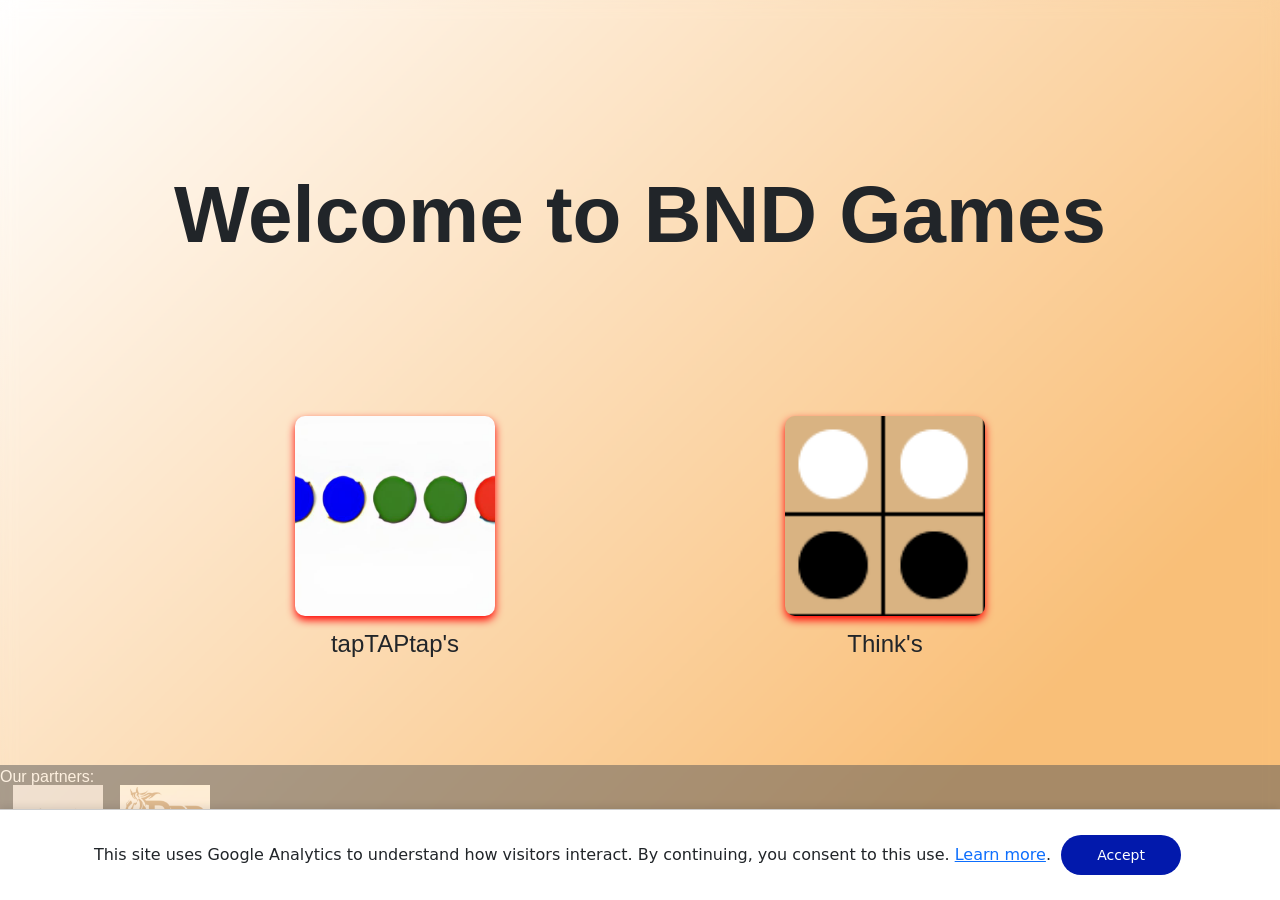
==== index.html @ f246dc4c "thinks launched" ====
<!DOCTYPE html>
<html lang="en">
    <head>
        <meta charset="UTF-8">
        <meta name="viewport" content="width=device-width initial-scale=1.0">
        <link rel="icon" type="image/jpg" href="/favicon.ico">      
        <title>BND Games</title>
        <link href="https://cdn.jsdelivr.net/npm/bootstrap@5.3.3/dist/css/bootstrap.min.css" rel="stylesheet" integrity="sha384-QWTKZyjpPEjISv5WaRU9OFeRpok6YctnYmDr5pNlyT2bRjXh0JMhjY6hW+ALEwIH" crossorigin="anonymous">
        <link rel="stylesheet" href="styles.css">
    </head>
    <body>
        <!-- <video autoplay muted loop  playsinline id="video-background">
        <source src="taptaptapdemo.mp4" type="video/mp4">
        <source src="taptaptapdemo.webm" type="video/webm">
        Your browser does not support the video tag.
        </video> -->
        <div id="consent-popup" style="display:none; position:fixed; z-index:9999; left:0; right:0; bottom:0; background:#fff; border-top:1px solid #ccc; padding:20px; box-shadow:0 -2px 8px rgba(0,0,0,0.1); text-align:center;">
        <span>
            This site uses Google Analytics to understand how visitors interact. By continuing, you consent to this use. 
            <a href="https://policies.google.com/technologies/partner-sites" target="_blank" rel="noopener">Learn more</a>.
        </span>
        <button id="consent-accept" class="consent-button">Accept</button>
        </div>
        <h1 id="welcome-message">Welcome to BND Games</h1>
        <div class="tiles">
            <div class="tiles-container">
                <button class="tile" id="taptaptapstile" onclick="window.location.href='https://bryantanjiaxiong.github.io/fasts/'"></button>
                <label class="tile-label">tapTAPtap's</label>
            </div>
            <div class="tiles-container">
                <button class="tile" id="thinkstile" onclick="window.location.href='https://bryantanjiaxiong.github.io/thinks/'"></button>
                <label class="tile-label">Think's</label>
            </div>
        </div>
        <div id="bar">
            <label>Our partners:</label>
            <a href="https://sites.google.com/view/dytapenang/">
                <img src="./D.jpg">
            </a>
            <a href="https://myprr.com.my">
                <img src="./PRR logo.png">
            </a>
        </div>
        <script src="GA.js"></script>
    </body>
</html>
---- styles.css ----
body{
    /* background-color: bisque; */
    align-items: center;
    display: flex;
    flex-direction: column;
    justify-content: center;
    position: relative; /* Essential for z-index and content layering */
    min-height: 100vh;
    overflow-x: hidden;
    background: linear-gradient(-45deg, rgb(249, 191, 120) 20%, #ffffff 100%);
}
body::before {
    content: "";
    position: absolute;
    inset: 0;
    background: inherit;
    filter: blur(8px);
    z-index: -1;
}

/* #video-background {
    position: fixed;
    width: auto;
    height: 125%;
    min-width: 100%;    /* Ensure it's at least 100% of viewport width */
    /* min-height: 100%;  */
    /* z-index: -1; Place the video behind other content */
    /* Optional: blur effect */
    /* filter: blur(5px); */
/* }  */

#welcome-message{
    text-align: center;
    font-family:'Arial Black', Gadget, sans-serif;
    font-weight: bold;
    font-size:5em;
    margin-top:5%;
    animation: welcomePulse 2s infinite;
}
@keyframes welcomePulse {
    0%, 100% {
        transform: scale(1);
        color: #000;
    }
    50% {
        transform: scale(1.1);
        color: #052ae2;
    }
}

.tiles{
    display:flex;
    flex-wrap: wrap;
}

.tiles-container{
    display:flex;
    flex-direction: column;
    align-items: center;
    margin: 15vh;
}

.tile{
    background-image: url("./thinks-logo.png");
    background-size: cover;
    width: 200px;
    height: 200px;
    border: none;
    border-radius: 10px;
    margin: 10px;
    cursor: pointer;
    box-shadow: 0 4px 8px rgba(255,0,0,5);
}

.tiles-container:hover{
    transform: scale(1.3);
}

.tile:hover{
    box-shadow: 0 6px 12px rgba(0,0,255,5);
}

.tile-label{
    font-size:x-large;
    font-family: 'Arial Black', Gadget, sans-serif;
}

#taptaptapstile{
    background-image: url("./ttt.png");
}

#bar{
    bottom: 0% ;
    position: fixed;
    background-color: rgb(87, 87, 87);
    opacity: 0.5;
    color: white;
    width: 100%;
    height: 15%;
    font-family: 'Arial Black', Gadget, sans-serif;
    text-align: left;
}

#bar:hover{
    opacity: 1;
}

#bar img{
    margin-top:20px;
    margin-bottom: 2%;
    margin-left: 1%;
    
    width:10vh;
    height: 10vh;
}

#bar img:hover{
   transform: scale(1.1);
   transition: transform 0.3s ease-in-out;
}

#bar label{
    top: 0px;
    position: absolute;
}

.consent-button{
    border-radius: 2em;
    width: 120px;
    height: 40px;
    background-color: #0219ac;
    color: white;
    border: none;
    cursor: pointer;
    margin: 5px;
    font-size: 14px;
}

@media screen and (max-width:600px){ 
    body{
        width:100%;
        overflow-x: hidden;
    }
    #welcome-message{
        margin-top: 20%;
        font-size: 3em;
    }
    #tiles-container{
        width: auto;
    }
}
@media screen and (max-width:700px){ 
    body{
        width:100%;
        overflow-x: hidden;
    }
    #welcome-message{
        margin-top: 20%;
        font-size: 3em;
    }
    #tiles-container{
        width: auto;
    }
}
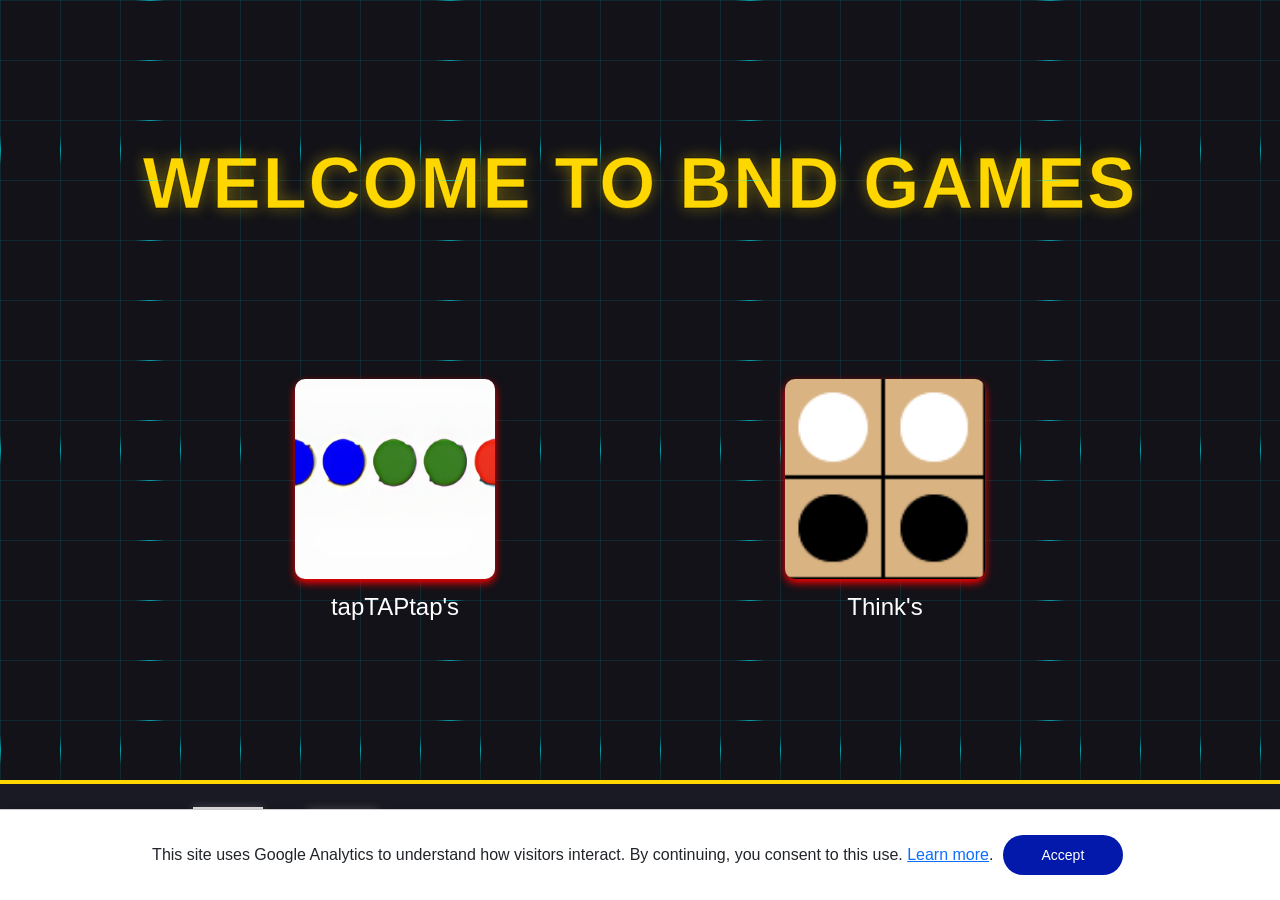
==== commit 29291a29: "refined to tronlike" ====
--- a/index.html
+++ b/index.html
@@ -34,10 +34,10 @@
         </div>
         <div id="bar">
             <label>Our partners:</label>
-            <a href="https://sites.google.com/view/dytapenang/">
+            <a class="nav-item" href="https://dyllontjj.wixsite.com/dyta/">
                 <img src="./D.jpg">
             </a>
-            <a href="https://myprr.com.my">
+            <a class="nav-item" href="https://myprr.com.my">
                 <img src="./PRR logo.png">
             </a>
         </div>
--- a/styles.css
+++ b/styles.css
@@ -1,51 +1,111 @@
-body{
-    /* background-color: bisque; */
-    align-items: center;
-    display: flex;
-    flex-direction: column;
-    justify-content: center;
-    position: relative; /* Essential for z-index and content layering */
-    min-height: 100vh;
-    overflow-x: hidden;
-    background: linear-gradient(-45deg, rgb(249, 191, 120) 20%, #ffffff 100%);
-}
+:root {
+  /* Softer "Neon" palette: Easier on the eyes, high contrast but not vibrating */
+  --arcade-gold: #FFD700;
+  --retro-blue: #0056b3;
+  --bg-dark: #121218;
+  --text-white: #ffffff;
+  --soft-glow: 0 0 15px rgba(255, 215, 0, 0.4);
+  --grid-size: 60px;
+  --grid-color: rgba(0, 242, 255, 0.1);
+  --pulse-color: #00f2ff;
+}
+
+body {
+  margin: 0;
+  padding: 0;
+  display: flex;
+  flex-direction: column;
+  align-items: center;
+  justify-content: center;
+  min-height: 100vh;
+  /* Dark background reduces glare, which helps with cataracts/eye fatigue */
+  background-color: var(--bg-dark);
+  /* A very subtle, static grid - provides structure without movement */
+  background-image: 
+    linear-gradient(var(--grid-color) 1px, transparent 1px),
+    linear-gradient(90deg, var(--grid-color) 1px, transparent 1px);
+  background-size: var(--grid-size) var(--grid-size);
+  /* Thick, clean sans-serif for maximum readability */
+  font-family: 'Segoe UI', Arial, sans-serif;
+  overflow-x: hidden;
+}
+
+#welcome-message {
+  text-align: center;
+  /* Large, but not overwhelming */
+  font-size: clamp(2.5rem, 7vw, 4.5rem);
+  font-weight: 800;
+  color: var(--arcade-gold);
+  text-transform: uppercase;
+  letter-spacing: 2px;
+  
+  /* Thick border around text makes it much easier to read against any background */
+  -webkit-text-stroke: 1px rgba(0,0,0,0.5);
+  
+  /* Gentle, slow glow instead of a fast pulse */
+  text-shadow: var(--soft-glow);
+  animation: gentleWarmth 4s ease-in-out infinite;
+  
+  /* Ensure text doesn't move too much (prevents motion sickness) */
+  transform-origin: center;
+}
+
+@keyframes gentleWarmth {
+  0%, 100% {
+    transform: scale(1);
+    filter: brightness(1);
+  }
+  50% {
+    transform: scale(1.02);
+    filter: brightness(1.2);
+    text-shadow: 0 0 25px rgba(255, 215, 0, 0.7);
+  }
+}
+
 body::before {
-    content: "";
-    position: absolute;
-    inset: 0;
-    background: inherit;
-    filter: blur(8px);
-    z-index: -1;
-}
-
-/* #video-background {
-    position: fixed;
-    width: auto;
-    height: 125%;
-    min-width: 100%;    /* Ensure it's at least 100% of viewport width */
-    /* min-height: 100%;  */
-    /* z-index: -1; Place the video behind other content */
-    /* Optional: blur effect */
-    /* filter: blur(5px); */
-/* }  */
-
-#welcome-message{
-    text-align: center;
-    font-family:'Arial Black', Gadget, sans-serif;
-    font-weight: bold;
-    font-size:5em;
-    margin-top:5%;
-    animation: welcomePulse 2s infinite;
-}
-@keyframes welcomePulse {
-    0%, 100% {
-        transform: scale(1);
-        color: #000;
-    }
-    50% {
-        transform: scale(1.1);
-        color: #052ae2;
-    }
+  content: "";
+  position: absolute;
+  inset: 0;
+  pointer-events: none;
+  
+  /* Creates multiple small neon segments */
+  background-image: 
+    linear-gradient(0deg, 
+        transparent 0%, 
+        transparent 45%, 
+        var(--pulse-color) 50%, 
+        transparent 55%, 
+        transparent 100%
+    ),
+    linear-gradient(90deg, 
+        transparent 0%, 
+        transparent 45%, 
+        var(--pulse-color) 50%, 
+        transparent 55%, 
+        transparent 100%
+    );
+
+  /* The background-size here controls how many pulses appear */
+  /* 300px means a pulse every 5 grid squares */
+  background-size: 300px 300px;
+  
+  /* Masking ensures the pulses ONLY appear on the grid lines */
+  mask-image: 
+    linear-gradient(black 1px, transparent 1px),
+    linear-gradient(90deg, black 1px, transparent 1px);
+  mask-size: var(--grid-size) var(--grid-size);
+  
+  animation: movePulses 10s linear infinite;
+  opacity: 0.6;
+}
+
+@keyframes movePulses {
+  from {
+    background-position: 0px 0px;
+  }
+  to {
+    background-position: 300px 300px;
+  }
 }
 
 .tiles{
@@ -58,6 +118,8 @@
     flex-direction: column;
     align-items: center;
     margin: 15vh;
+    color: white;;
+    z-index: 10000;
 }
 
 .tile{
@@ -88,40 +150,70 @@
 #taptaptapstile{
     background-image: url("./ttt.png");
 }
-
-#bar{
-    bottom: 0% ;
+#bar {
+    bottom: 0;
     position: fixed;
-    background-color: rgb(87, 87, 87);
-    opacity: 0.5;
+    /* Solid dark background for high contrast */
+    background-color: #1a1a24;
+    border-top: 4px solid var(--arcade-gold);
     color: white;
     width: 100%;
-    height: 15%;
-    font-family: 'Arial Black', Gadget, sans-serif;
-    text-align: left;
-}
-
-#bar:hover{
-    opacity: 1;
-}
-
-#bar img{
-    margin-top:20px;
-    margin-bottom: 2%;
-    margin-left: 1%;
-    
-    width:10vh;
-    height: 10vh;
-}
-
-#bar img:hover{
-   transform: scale(1.1);
-   transition: transform 0.3s ease-in-out;
-}
-
-#bar label{
-    top: 0px;
-    position: absolute;
+    /* Use min-height to ensure it doesn't get too small on mobile */
+    min-height: 120px; 
+    display: flex;
+    align-items: center;
+    justify-content: flex-start;
+    padding: 0 20px;
+    z-index: 100;
+    /* Transition for the whole bar if needed */
+    transition: background-color 0.3s ease;
+}
+
+/* Removed 0.5 opacity - consistency is key for cognitive accessibility */
+#bar:hover {
+    background-color: #252533;
+}
+
+/* Individual container for icon + label to keep them grouped */
+.nav-item {
+    display: flex;
+    flex-direction: column;
+    align-items: center;
+    margin-right: 30px;
+    cursor: pointer;
+    transition: transform 0.2s ease;
+}
+
+#bar img {
+    width: 70px;   /* Consistent sizing */
+    height: 70px;
+    object-fit: contain;
+    /* Added a slight glow to icons to make them feel "arcade" */
+    filter: drop-shadow(0 0 5px rgba(255, 255, 255, 0.2));
+    transition: transform 0.3s ease-in-out, filter 0.3s ease;
+    margin-left: 15px;
+}
+
+/* When hovering near the button, make it react clearly */
+.nav-item:hover img {
+    transform: scale(1.15);
+    filter: drop-shadow(0 0 10px var(--arcade-gold));
+}
+
+#bar label {
+    font-family: 'Segoe UI', Arial, sans-serif;
+    font-weight: bold;
+    font-size: 1.1rem;
+    color: #fff;
+    margin-top: 8px; /* Space between icon and text */
+    text-transform: uppercase;
+    letter-spacing: 1px;
+    pointer-events: none; /* Let the click go through to the container */
+}
+
+/* Active state: feedback when the button is clicked/pressed */
+.nav-item:active {
+    transform: scale(0.95);
 }
 
 .consent-button{
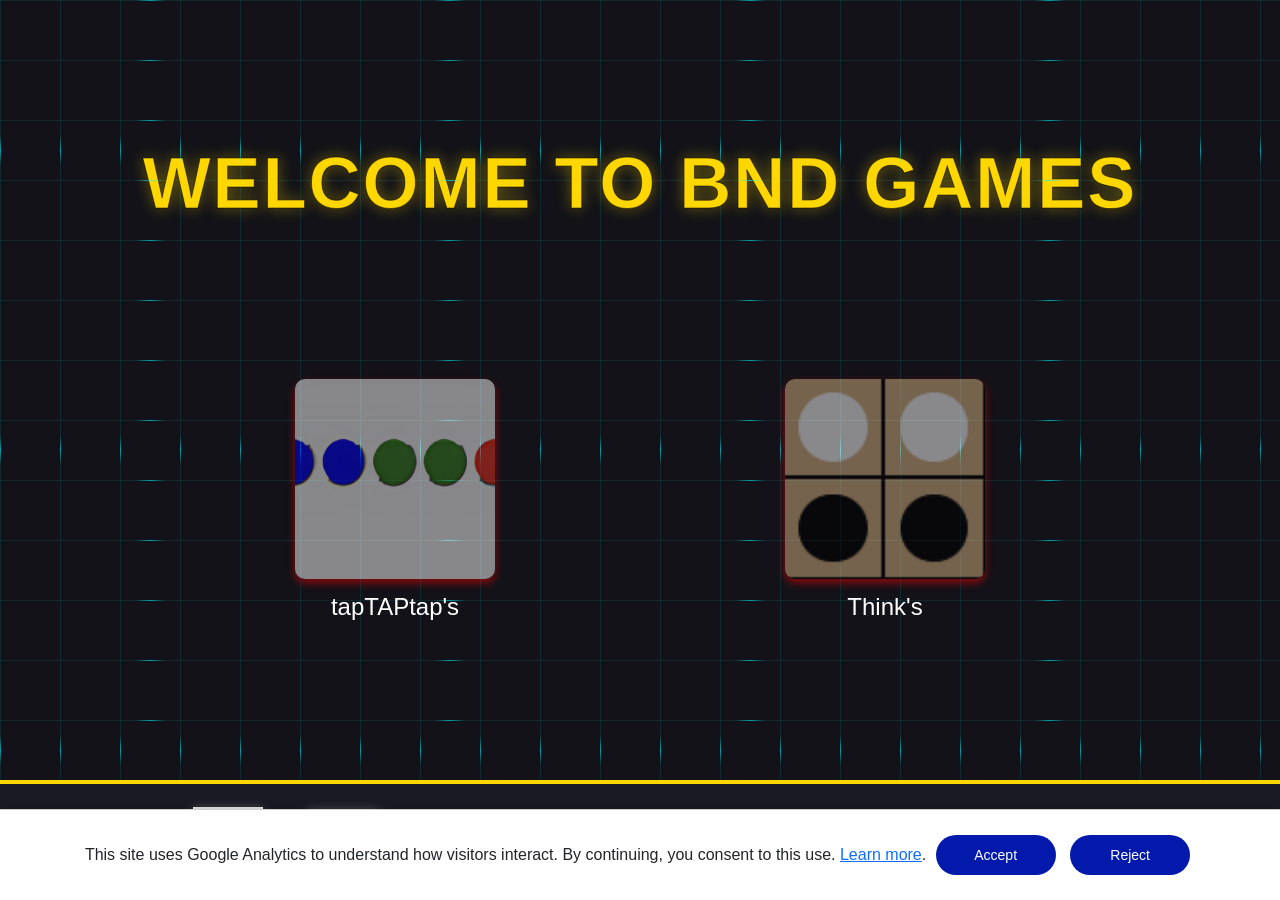
==== commit 216216ba: "fix GA" ====
--- a/index.html
+++ b/index.html
@@ -20,6 +20,7 @@
             <a href="https://policies.google.com/technologies/partner-sites" target="_blank" rel="noopener">Learn more</a>.
         </span>
         <button id="consent-accept" class="consent-button">Accept</button>
+        <button id="consent-reject" class="consent-button">Reject</button>
         </div>
         <h1 id="welcome-message">Welcome to BND Games</h1>
         <div class="tiles">
--- a/styles.css
+++ b/styles.css
@@ -119,7 +119,7 @@
     align-items: center;
     margin: 15vh;
     color: white;;
-    z-index: 10000;
+    z-index: 1000;
 }
 
 .tile{
@@ -164,7 +164,7 @@
     align-items: center;
     justify-content: flex-start;
     padding: 0 20px;
-    z-index: 100;
+    z-index: 9998;
     /* Transition for the whole bar if needed */
     transition: background-color 0.3s ease;
 }
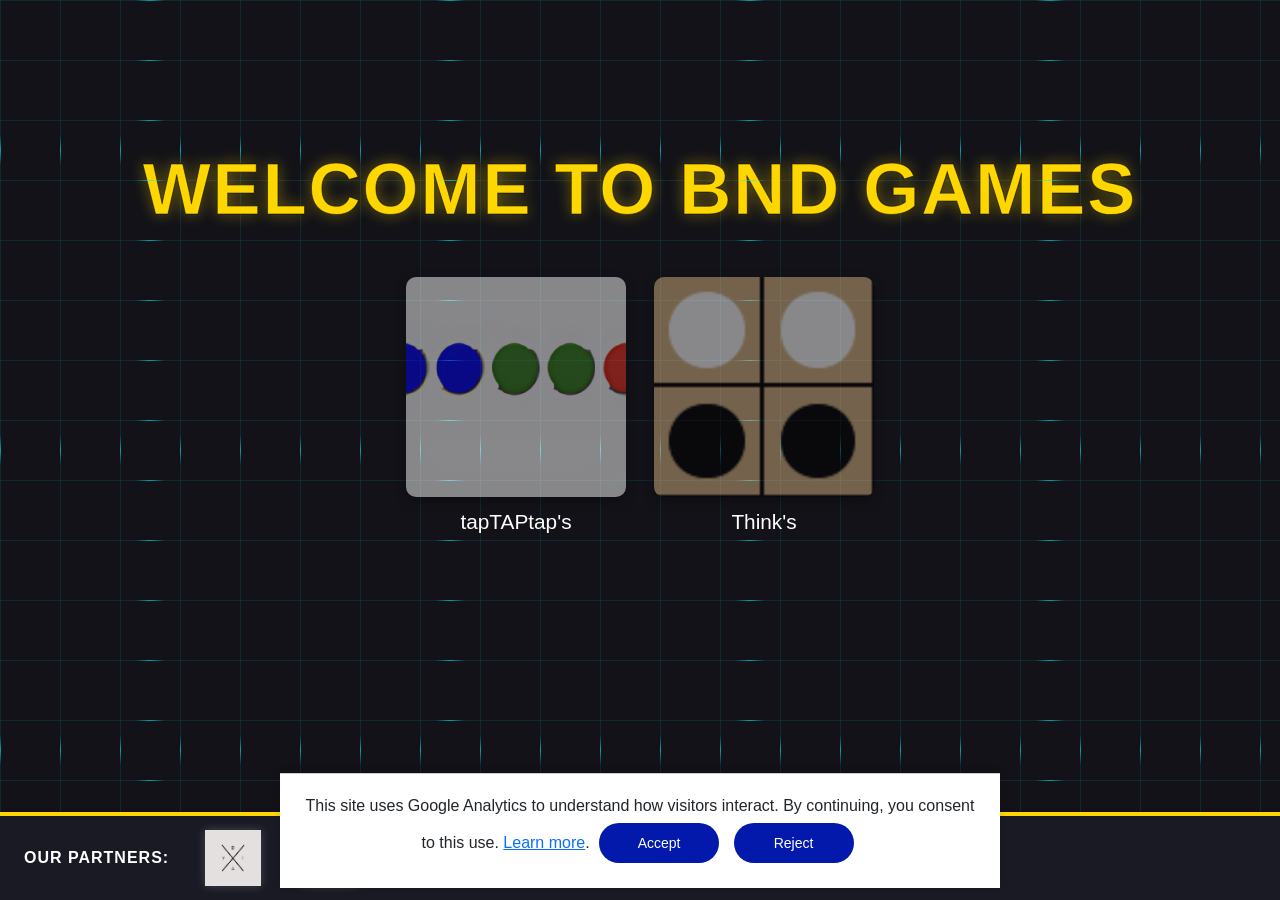
==== commit 0c35ff8e: "minor fixes" ====
--- a/index.html
+++ b/index.html
@@ -2,7 +2,7 @@
 <html lang="en">
     <head>
         <meta charset="UTF-8">
-        <meta name="viewport" content="width=device-width initial-scale=1.0">
+        <meta name="viewport" content="width=device-width, initial-scale=1.0">
         <link rel="icon" type="image/jpg" href="/favicon.ico">      
         <title>BND Games</title>
         <link href="https://cdn.jsdelivr.net/npm/bootstrap@5.3.3/dist/css/bootstrap.min.css" rel="stylesheet" integrity="sha384-QWTKZyjpPEjISv5WaRU9OFeRpok6YctnYmDr5pNlyT2bRjXh0JMhjY6hW+ALEwIH" crossorigin="anonymous">
--- a/styles.css
+++ b/styles.css
@@ -13,6 +13,8 @@
 body {
   margin: 0;
   padding: 0;
+  /* Ensure content isn't hidden behind the bottom bar */
+  padding-bottom: 180px;
   display: flex;
   flex-direction: column;
   align-items: center;
@@ -109,64 +111,67 @@
 }
 
 .tiles{
-    display:flex;
-    flex-wrap: wrap;
+  display: flex;
+  flex-wrap: wrap;
+  gap: clamp(12px, 3vw, 28px);
+  justify-content: center;
+  align-items: center;
+  padding: 4vh 2vw;
 }
 
 .tiles-container{
-    display:flex;
-    flex-direction: column;
-    align-items: center;
-    margin: 15vh;
-    color: white;;
-    z-index: 1000;
+  display: flex;
+  flex-direction: column;
+  align-items: center;
+  margin: 0;
+  color: white;
+  z-index: 1000;
 }
 
 .tile{
-    background-image: url("./thinks-logo.png");
-    background-size: cover;
-    width: 200px;
-    height: 200px;
-    border: none;
-    border-radius: 10px;
-    margin: 10px;
-    cursor: pointer;
-    box-shadow: 0 4px 8px rgba(255,0,0,5);
-}
-
-.tiles-container:hover{
-    transform: scale(1.3);
+  background-image: url("./thinks-logo.png");
+  background-size: cover;
+  width: clamp(140px, 22vw, 220px);
+  height: clamp(140px, 22vw, 220px);
+  border: none;
+  border-radius: 10px;
+  margin: 0;
+  cursor: pointer;
+  box-shadow: 0 4px 12px rgba(0,0,0,0.6);
+  transition: transform 200ms ease, box-shadow 200ms ease;
+  will-change: transform;
 }
 
 .tile:hover{
-    box-shadow: 0 6px 12px rgba(0,0,255,5);
+  transform: scale(1.05);
+  box-shadow: 0 10px 20px rgba(0,0,0,0.6);
 }
 
 .tile-label{
-    font-size:x-large;
-    font-family: 'Arial Black', Gadget, sans-serif;
+  font-size: clamp(1rem, 2.2vw, 1.3rem);
+  font-family: 'Arial Black', Gadget, sans-serif;
+  margin-top: 0.6rem;
 }
 
 #taptaptapstile{
     background-image: url("./ttt.png");
 }
 #bar {
-    bottom: 0;
-    position: fixed;
-    /* Solid dark background for high contrast */
-    background-color: #1a1a24;
-    border-top: 4px solid var(--arcade-gold);
-    color: white;
-    width: 100%;
-    /* Use min-height to ensure it doesn't get too small on mobile */
-    min-height: 120px; 
-    display: flex;
-    align-items: center;
-    justify-content: flex-start;
-    padding: 0 20px;
-    z-index: 9998;
-    /* Transition for the whole bar if needed */
-    transition: background-color 0.3s ease;
+  bottom: 0;
+  position: fixed;
+  background-color: #1a1a24;
+  border-top: 4px solid var(--arcade-gold);
+  color: white;
+  width: 100%;
+  min-height: 72px;
+  display: flex;
+  flex-wrap: wrap;
+  align-items: center;
+  justify-content: flex-start;
+  gap: 16px;
+  padding: 8px 12px;
+  z-index: 9998;
+  transition: background-color 0.3s ease;
 }
 
 /* Removed 0.5 opacity - consistency is key for cognitive accessibility */
@@ -176,39 +181,39 @@
 
 /* Individual container for icon + label to keep them grouped */
 .nav-item {
-    display: flex;
-    flex-direction: column;
-    align-items: center;
-    margin-right: 30px;
-    cursor: pointer;
-    transition: transform 0.2s ease;
+  display: flex;
+  flex-direction: column;
+  align-items: center;
+  margin: 6px 12px;
+  cursor: pointer;
+  transition: transform 0.2s ease;
 }
 
 #bar img {
-    width: 70px;   /* Consistent sizing */
-    height: 70px;
-    object-fit: contain;
-    /* Added a slight glow to icons to make them feel "arcade" */
-    filter: drop-shadow(0 0 5px rgba(255, 255, 255, 0.2));
-    transition: transform 0.3s ease-in-out, filter 0.3s ease;
-    margin-left: 15px;
+  width: 56px;
+  height: 56px;
+  object-fit: contain;
+  filter: drop-shadow(0 0 5px rgba(255, 255, 255, 0.2));
+  transition: transform 0.3s ease-in-out, filter 0.3s ease;
+  margin-left: 0;
 }
 
 /* When hovering near the button, make it react clearly */
 .nav-item:hover img {
-    transform: scale(1.15);
-    filter: drop-shadow(0 0 10px var(--arcade-gold));
-}
-
-#bar label {
-    font-family: 'Segoe UI', Arial, sans-serif;
-    font-weight: bold;
-    font-size: 1.1rem;
-    color: #fff;
-    margin-top: 8px; /* Space between icon and text */
-    text-transform: uppercase;
-    letter-spacing: 1px;
-    pointer-events: none; /* Let the click go through to the container */
+  transform: scale(1.12);
+  filter: drop-shadow(0 0 10px var(--arcade-gold));
+}
+
+#bar > label {
+  font-family: 'Segoe UI', Arial, sans-serif;
+  font-weight: bold;
+  font-size: 1rem;
+  color: #fff;
+  margin: 0 8px 0 12px;
+  text-transform: uppercase;
+  letter-spacing: 1px;
+  align-self: center;
+  pointer-events: none;
 }
 
 /* Active state: feedback when the button is clicked/pressed */
@@ -228,29 +233,26 @@
     font-size: 14px;
 }
 
-@media screen and (max-width:600px){ 
-    body{
-        width:100%;
-        overflow-x: hidden;
-    }
-    #welcome-message{
-        margin-top: 20%;
-        font-size: 3em;
-    }
-    #tiles-container{
-        width: auto;
-    }
-}
-@media screen and (max-width:700px){ 
-    body{
-        width:100%;
-        overflow-x: hidden;
-    }
-    #welcome-message{
-        margin-top: 20%;
-        font-size: 3em;
-    }
-    #tiles-container{
-        width: auto;
-    }
+/* Consent popup responsiveness */
+#consent-popup{
+  box-sizing: border-box;
+  width: 94%;
+  max-width: 720px;
+  margin: 0 auto 12px auto;
+  left: 0;
+  right: 0;
+  padding: 18px;
+}
+
+@media screen and (max-width:900px){
+  body{ overflow-x: hidden; }
+  #welcome-message{ margin-top: 12vh; font-size: clamp(2rem, 7.5vw, 3.5rem); }
+  .tiles{ padding: 3vh 4vw; }
+  #bar{ justify-content: center; padding: 12px; }
+}
+
+@media screen and (max-width:480px){
+  .tiles{ flex-direction: column; }
+  #welcome-message{ margin-top: 10vh; font-size: clamp(1.6rem, 9vw, 2.6rem); }
+  body{ padding-bottom: 200px; }
 }
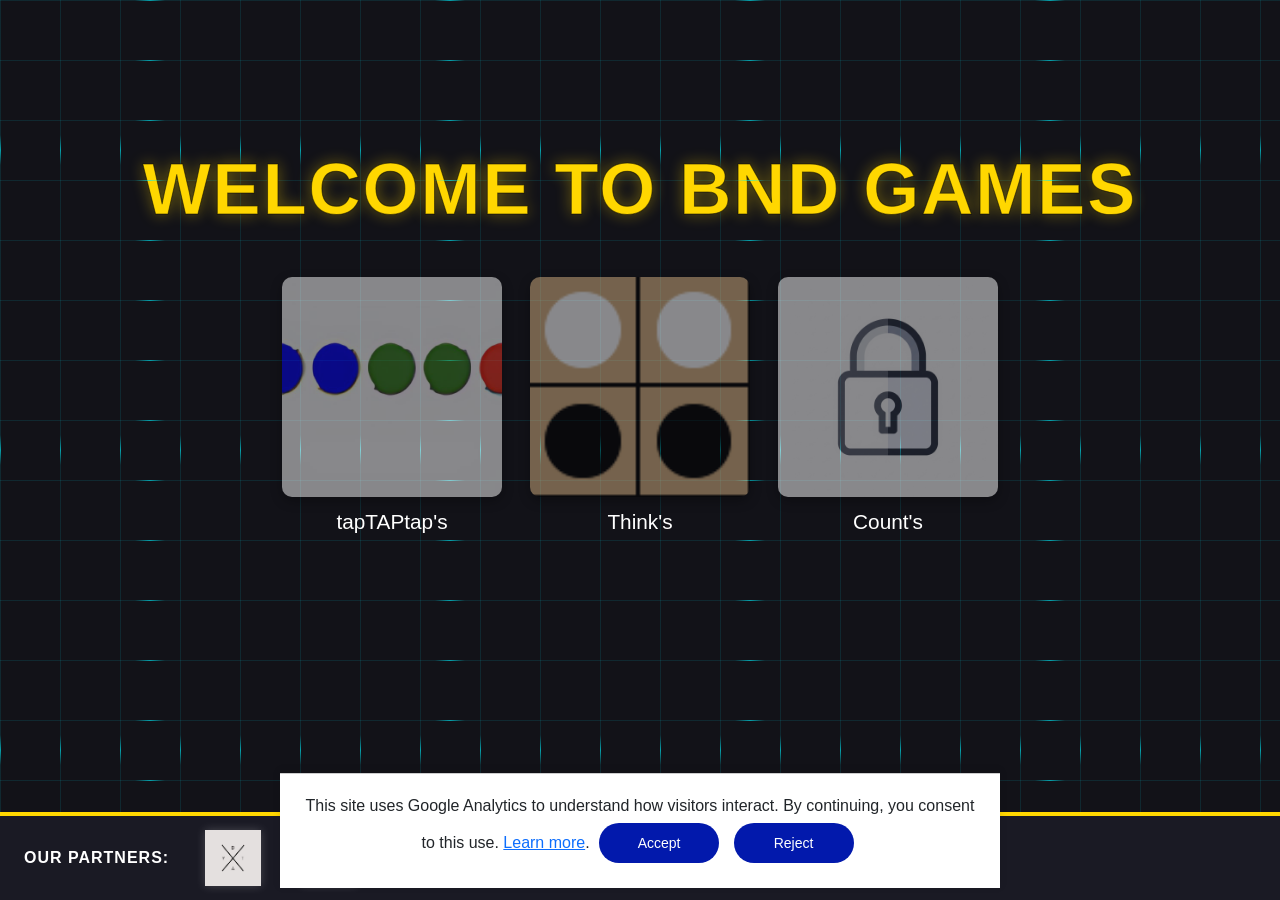
==== commit 6a4e6253: "fix" ====
--- a/index.html
+++ b/index.html
@@ -32,6 +32,10 @@
                 <button class="tile" id="thinkstile" onclick="window.location.href='https://bryantanjiaxiong.github.io/thinks/'"></button>
                 <label class="tile-label">Think's</label>
             </div>
+            <div class="tiles-container">
+                <button class="tile" id="countstile" disabled></button>
+                <label class="tile-label">Count's</label>
+            </div>
         </div>
         <div id="bar">
             <label>Our partners:</label>
--- a/styles.css
+++ b/styles.css
@@ -156,6 +156,9 @@
 #taptaptapstile{
     background-image: url("./ttt.png");
 }
+#countstile{
+    background-image: url("./pic2.png");
+}
 #bar {
   bottom: 0;
   position: fixed;
@@ -182,7 +185,7 @@
 /* Individual container for icon + label to keep them grouped */
 .nav-item {
   display: flex;
-  flex-direction: column;
+  flex-direction: row;
   align-items: center;
   margin: 6px 12px;
   cursor: pointer;
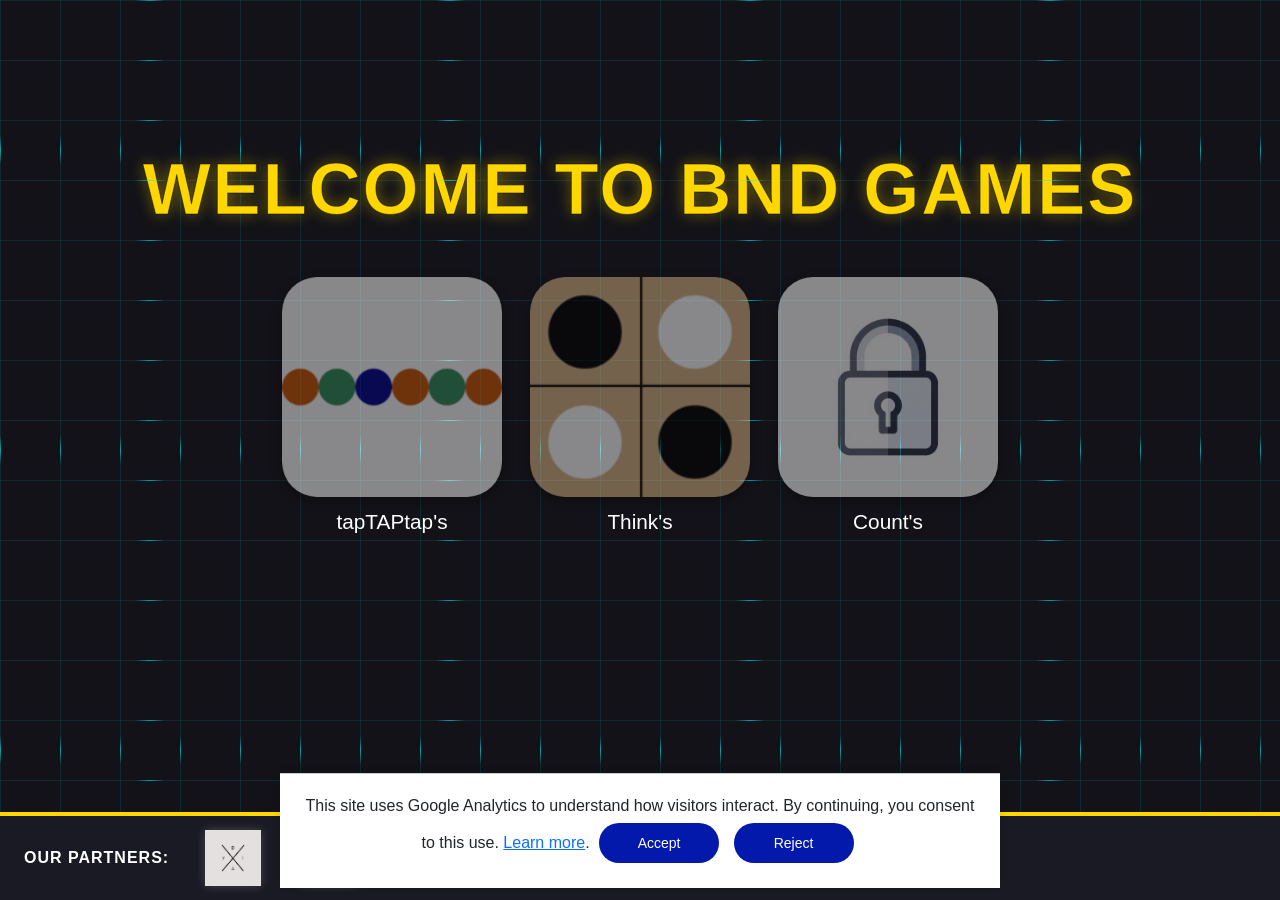
==== commit aa136079: "logo" ====
--- a/index.html
+++ b/index.html
@@ -3,7 +3,10 @@
     <head>
         <meta charset="UTF-8">
         <meta name="viewport" content="width=device-width, initial-scale=1.0">
-        <link rel="icon" type="image/jpg" href="/favicon.ico">      
+        <link rel="apple-touch-icon" sizes="180x180" href="/apple-touch-icon.png">
+        <link rel="icon" type="image/png" sizes="32x32" href="/favicon-32x32.png">
+        <link rel="icon" type="image/png" sizes="16x16" href="/favicon-16x16.png">
+        <link rel="manifest" href="/site.webmanifest">
         <title>BND Games</title>
         <link href="https://cdn.jsdelivr.net/npm/bootstrap@5.3.3/dist/css/bootstrap.min.css" rel="stylesheet" integrity="sha384-QWTKZyjpPEjISv5WaRU9OFeRpok6YctnYmDr5pNlyT2bRjXh0JMhjY6hW+ALEwIH" crossorigin="anonymous">
         <link rel="stylesheet" href="styles.css">
--- a/styles.css
+++ b/styles.css
@@ -134,7 +134,7 @@
   width: clamp(140px, 22vw, 220px);
   height: clamp(140px, 22vw, 220px);
   border: none;
-  border-radius: 10px;
+  border-radius: 35px;
   margin: 0;
   cursor: pointer;
   box-shadow: 0 4px 12px rgba(0,0,0,0.6);
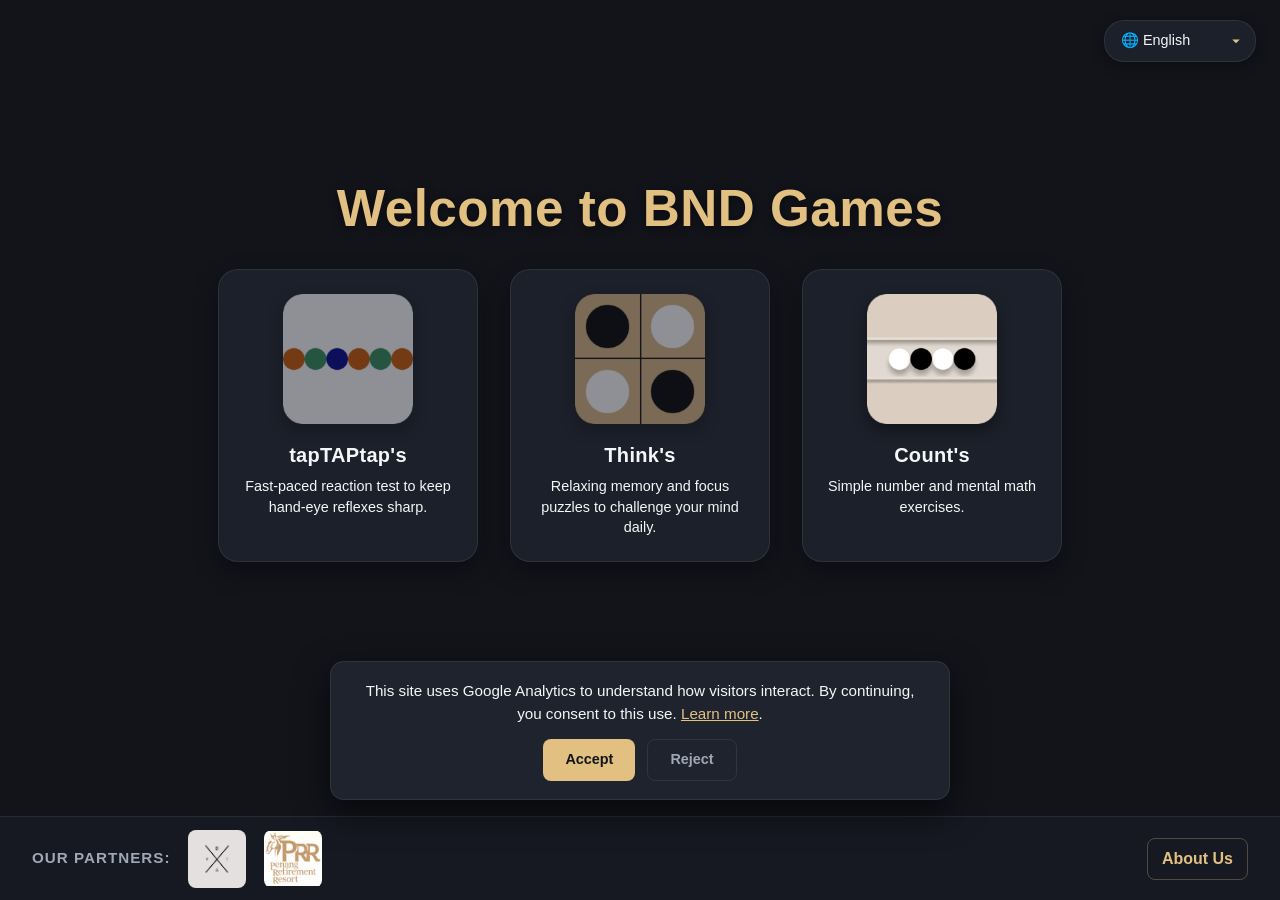
==== commit c2637e37: "restyled" ====
--- a/index.html
+++ b/index.html
@@ -12,43 +12,88 @@
         <link rel="stylesheet" href="styles.css">
     </head>
     <body>
-        <!-- <video autoplay muted loop  playsinline id="video-background">
-        <source src="taptaptapdemo.mp4" type="video/mp4">
-        <source src="taptaptapdemo.webm" type="video/webm">
-        Your browser does not support the video tag.
-        </video> -->
-        <div id="consent-popup" style="display:none; position:fixed; z-index:9999; left:0; right:0; bottom:0; background:#fff; border-top:1px solid #ccc; padding:20px; box-shadow:0 -2px 8px rgba(0,0,0,0.1); text-align:center;">
-        <span>
-            This site uses Google Analytics to understand how visitors interact. By continuing, you consent to this use. 
-            <a href="https://policies.google.com/technologies/partner-sites" target="_blank" rel="noopener">Learn more</a>.
-        </span>
-        <button id="consent-accept" class="consent-button">Accept</button>
-        <button id="consent-reject" class="consent-button">Reject</button>
-        </div>
-        <h1 id="welcome-message">Welcome to BND Games</h1>
-        <div class="tiles">
-            <div class="tiles-container">
-                <button class="tile" id="taptaptapstile" onclick="window.location.href='https://bryantanjiaxiong.github.io/fasts/'"></button>
-                <label class="tile-label">tapTAPtap's</label>
+        <!-- Top Utility Bar: Custom Dark Language Switcher -->
+        <header id="top-bar">
+            <div class="custom-translate-wrapper">
+                <label for="language-select" class="visually-hidden">Language</label>
+                <select id="language-select" onchange="triggerGoogleTranslate(this.value)">
+                    <option value="en">🌐 English</option>
+                    <option value="ms">Bahasa Melayu</option>
+                    <option value="zh-CN">中文 (Chinese)</option>
+                    <option value="ta">தமிழ் (Tamil)</option>
+                </select>
             </div>
-            <div class="tiles-container">
-                <button class="tile" id="thinkstile" onclick="window.location.href='https://bryantanjiaxiong.github.io/thinks/'"></button>
-                <label class="tile-label">Think's</label>
-            </div>
-            <div class="tiles-container">
-                <button class="tile" id="countstile" disabled></button>
-                <label class="tile-label">Count's</label>
+            <!-- Hidden Google container used only to power the translations -->
+            <div id="google_translate_element" style="display:none;"></div>
+        </header>
+
+        <!-- Consent Popup -->
+        <div id="consent-popup" style="display:none;">
+            <span>
+                This site uses Google Analytics to understand how visitors interact. By continuing, you consent to this use. 
+                <a href="https://policies.google.com/technologies/partner-sites" target="_blank" rel="noopener">Learn more</a>.
+            </span>
+            <div class="consent-actions">
+                <button id="consent-accept" class="consent-button">Accept</button>
+                <button id="consent-reject" class="consent-button">Reject</button>
             </div>
         </div>
-        <div id="bar">
-            <label>Our partners:</label>
-            <a class="nav-item" href="https://dyllontjj.wixsite.com/dyta/">
-                <img src="./D.jpg">
+
+        <h1 id="welcome-message">Welcome to BND Games</h1>
+
+        <!-- Game Cards with Subtext -->
+        <div class="tiles">
+            <!-- Card 1: Clickable Link -->
+            <a href="https://bryantanjiaxiong.github.io/fasts?consent=1" class="tiles-container" aria-label="Play tapTAPtap's">
+                <div class="tile" id="taptaptapstile"></div>
+                <span class="tile-label">tapTAPtap's</span>
+                <p class="tile-subtext">Fast-paced reaction test to keep hand-eye reflexes sharp.</p>
             </a>
-            <a class="nav-item" href="https://myprr.com.my">
-                <img src="./PRR logo.png">
+
+            <!-- Card 2: Clickable Link -->
+            <a href="https://bryantanjiaxiong.github.io/thinks?consent=1" class="tiles-container" aria-label="Play Think's">
+                <div class="tile" id="thinkstile"></div>
+                <span class="tile-label">Think's</span>
+                <p class="tile-subtext">Relaxing memory and focus puzzles to challenge your mind daily.</p>
+            </a>
+
+            <!-- Card 3: Disabled Card (Not a link) -->
+            <a href="https://bryantanjiaxiong.github.io/Count?consent=1" class="tiles-container" aria-label="Play Count's">
+                <div class="tile" id="countstile"></div>
+                <span class="tile-label">Count's</span>
+                <p class="tile-subtext">Simple number and mental math exercises.</p>
             </a>
         </div>
+
+        <!-- Enlarged Partner & Navigation Bar -->
+        <nav id="bar">
+            <div class="bar-left">
+                <span class="bar-title">Our partners:</span>
+                <a class="nav-item" href="https://dyllontjj.wixsite.com/dyta/" target="_blank" rel="noopener">
+                    <img src="./D.jpg" alt="Dyta">
+                </a>
+                <a class="nav-item" href="https://myprr.com.my" target="_blank" rel="noopener">
+                    <img src="./PRR logo.png" alt="PRR">
+                </a>
+            </div>
+            <div class="bar-right">
+                <a href="about.html" class="nav-link">About Us</a>
+            </div>
+        </nav>
+
+        <!-- Google Translate Widget Script -->
+        <script type="text/javascript">
+            function googleTranslateElementInit() {
+                new google.translate.TranslateElement({
+                    pageLanguage: 'en',
+                    includedLanguages: 'en,ms,zh-CN,ta',
+                    layout: google.translate.TranslateElement.InlineLayout.SIMPLE,
+                    autoDisplay: false
+                }, 'google_translate_element');
+            }
+        </script>
+        <script type="text/javascript" src="//translate.google.com/translate_a/element.js?cb=googleTranslateElementInit"></script>
+
         <script src="GA.js"></script>
     </body>
-</html>
+</html>
--- a/styles.css
+++ b/styles.css
@@ -1,261 +1,401 @@
 :root {
-  /* Softer "Neon" palette: Easier on the eyes, high contrast but not vibrating */
-  --arcade-gold: #FFD700;
-  --retro-blue: #0056b3;
-  --bg-dark: #121218;
-  --text-white: #ffffff;
-  --soft-glow: 0 0 15px rgba(255, 215, 0, 0.4);
-  --grid-size: 60px;
-  --grid-color: rgba(0, 242, 255, 0.1);
-  --pulse-color: #00f2ff;
+  --bg-deep: #12141a;
+  --bg-card: #1c202a;
+  --bg-card-hover: #232834;
+  --accent-gold: #e2c082;
+  --accent-gold-hover: #f0cf95;
+  --text-main: #f5f6f8;
+  --text-sub: #9ea8b6;
+  --border-subtle: rgba(255, 255, 255, 0.08);
+  --shadow-soft: 0 10px 25px rgba(0, 0, 0, 0.35);
+}
+
+* {
+  box-sizing: border-box;
 }
 
 body {
   margin: 0;
-  padding: 0;
-  /* Ensure content isn't hidden behind the bottom bar */
-  padding-bottom: 180px;
+  padding: 0 16px 160px 16px; /* Generous bottom spacing for the larger bar */
+  min-height: 100vh;
   display: flex;
   flex-direction: column;
   align-items: center;
   justify-content: center;
-  min-height: 100vh;
-  /* Dark background reduces glare, which helps with cataracts/eye fatigue */
-  background-color: var(--bg-dark);
-  /* A very subtle, static grid - provides structure without movement */
-  background-image: 
-    linear-gradient(var(--grid-color) 1px, transparent 1px),
-    linear-gradient(90deg, var(--grid-color) 1px, transparent 1px);
-  background-size: var(--grid-size) var(--grid-size);
-  /* Thick, clean sans-serif for maximum readability */
-  font-family: 'Segoe UI', Arial, sans-serif;
+  background-color: var(--bg-deep);
+  font-family: -apple-system, BlinkMacSystemFont, "Segoe UI", Roboto, Helvetica, Arial, sans-serif;
+  color: var(--text-main);
   overflow-x: hidden;
 }
 
+#top-bar {
+  position: absolute;
+  top: 20px;
+  right: 24px;
+  z-index: 8000;
+}
+
+/* Hide default Google UI artifacts & top banner bar */
+.goog-te-banner-frame.skiptranslate,
+.goog-te-banner-frame,
+#goog-gt-tt,
+.goog-te-balloon-frame {
+  display: none !important;
+}
+
+body {
+  top: 0px !important;
+  position: relative;
+}
+
+/* Clean accessible hiding helper */
+.visually-hidden {
+  position: absolute;
+  width: 1px;
+  height: 1px;
+  padding: 0;
+  margin: -1px;
+  overflow: hidden;
+  clip: rect(0, 0, 0, 0);
+  border: 0;
+}
+
+/* Sleek dark select dropdown */
+#language-select {
+  appearance: none;
+  -webkit-appearance: none;
+  -moz-appearance: none;
+  background-color: var(--bg-card);
+  color: var(--text-main);
+  border: 1px solid var(--border-subtle);
+  border-radius: 20px;
+  padding: 9px 34px 9px 16px;
+  font-size: 0.9rem;
+  font-weight: 500;
+  font-family: inherit;
+  cursor: pointer;
+  box-shadow: 0 4px 14px rgba(0, 0, 0, 0.35);
+  transition: all 0.2s ease;
+
+  /* Custom gold arrow matching the dark palette */
+  background-image: url("data:image/svg+xml;charset=UTF-8,%3csvg xmlns='http://www.w3.org/2000/svg' viewBox='0 0 24 24' fill='%23e2c082'%3e%3cpath d='M7 10l5 5 5-5z'/%3e%3c/svg%3e");
+  background-repeat: no-repeat;
+  background-position: right 10px center;
+  background-size: 18px;
+}
+
+#language-select:hover {
+  background-color: var(--bg-card-hover);
+  border-color: rgba(226, 192, 130, 0.4);
+}
+
+#language-select:focus {
+  outline: none;
+  border-color: var(--accent-gold);
+  box-shadow: 0 0 0 2px rgba(226, 192, 130, 0.2);
+}
+
+/* Dropdown option items in browsers that support it */
+#language-select option {
+  background-color: #1a1d26;
+  color: var(--text-main);
+  padding: 10px;
+}
+
+@media screen and (max-width: 600px) {
+  #top-bar {
+    top: 14px;
+    right: 14px;
+  }
+  #language-select {
+    padding: 7px 28px 7px 12px;
+    font-size: 0.82rem;
+  }
+}
+
+#google_translate_element select {
+  background: var(--bg-card);
+  color: var(--text-main);
+  border: 1px solid var(--border-subtle);
+  padding: 6px 12px;
+  border-radius: 8px;
+  font-size: 0.9rem;
+  outline: none;
+}
+
+/* Header */
 #welcome-message {
+  margin: 20px 0 10px 0;
   text-align: center;
-  /* Large, but not overwhelming */
-  font-size: clamp(2.5rem, 7vw, 4.5rem);
-  font-weight: 800;
-  color: var(--arcade-gold);
-  text-transform: uppercase;
-  letter-spacing: 2px;
-  
-  /* Thick border around text makes it much easier to read against any background */
-  -webkit-text-stroke: 1px rgba(0,0,0,0.5);
-  
-  /* Gentle, slow glow instead of a fast pulse */
-  text-shadow: var(--soft-glow);
-  animation: gentleWarmth 4s ease-in-out infinite;
-  
-  /* Ensure text doesn't move too much (prevents motion sickness) */
-  transform-origin: center;
-}
-
-@keyframes gentleWarmth {
-  0%, 100% {
-    transform: scale(1);
-    filter: brightness(1);
-  }
-  50% {
-    transform: scale(1.02);
-    filter: brightness(1.2);
-    text-shadow: 0 0 25px rgba(255, 215, 0, 0.7);
-  }
-}
-
-body::before {
-  content: "";
-  position: absolute;
-  inset: 0;
-  pointer-events: none;
-  
-  /* Creates multiple small neon segments */
-  background-image: 
-    linear-gradient(0deg, 
-        transparent 0%, 
-        transparent 45%, 
-        var(--pulse-color) 50%, 
-        transparent 55%, 
-        transparent 100%
-    ),
-    linear-gradient(90deg, 
-        transparent 0%, 
-        transparent 45%, 
-        var(--pulse-color) 50%, 
-        transparent 55%, 
-        transparent 100%
-    );
-
-  /* The background-size here controls how many pulses appear */
-  /* 300px means a pulse every 5 grid squares */
-  background-size: 300px 300px;
-  
-  /* Masking ensures the pulses ONLY appear on the grid lines */
-  mask-image: 
-    linear-gradient(black 1px, transparent 1px),
-    linear-gradient(90deg, black 1px, transparent 1px);
-  mask-size: var(--grid-size) var(--grid-size);
-  
-  animation: movePulses 10s linear infinite;
-  opacity: 0.6;
-}
-
-@keyframes movePulses {
-  from {
-    background-position: 0px 0px;
-  }
-  to {
-    background-position: 300px 300px;
-  }
-}
-
-.tiles{
+  font-size: clamp(2rem, 5vw, 3.2rem);
+  font-weight: 700;
+  color: var(--accent-gold);
+  letter-spacing: 0.5px;
+  text-shadow: 0 2px 10px rgba(0, 0, 0, 0.5);
+}
+
+/* Tiles grid */
+.tiles {
   display: flex;
   flex-wrap: wrap;
-  gap: clamp(12px, 3vw, 28px);
+  gap: clamp(16px, 3vw, 32px);
   justify-content: center;
-  align-items: center;
-  padding: 4vh 2vw;
-}
-
-.tiles-container{
+  align-items: stretch;
+  max-width: 960px;
+  width: 100%;
+  padding: 20px 0;
+}
+
+/* Individual card */
+.tiles-container {
   display: flex;
   flex-direction: column;
   align-items: center;
-  margin: 0;
-  color: white;
-  z-index: 1000;
-}
-
-.tile{
-  background-image: url("./thinks-logo.png");
+  justify-content: flex-start;
+  background-color: var(--bg-card);
+  border: 1px solid var(--border-subtle);
+  border-radius: 20px;
+  padding: 24px 20px;
+  box-shadow: var(--shadow-soft);
+  transition: transform 0.25s ease, background-color 0.25s ease, border-color 0.25s ease;
+  width: clamp(200px, 26vw, 260px);
+  text-align: center;
+}
+
+.tiles-container:hover {
+  transform: translateY(-4px);
+  background-color: var(--bg-card-hover);
+  border-color: rgba(226, 192, 130, 0.3);
+}
+
+/* Game icon buttons */
+.tile {
   background-size: cover;
-  width: clamp(140px, 22vw, 220px);
-  height: clamp(140px, 22vw, 220px);
+  background-position: center;
+  background-repeat: no-repeat;
+  width: 130px;
+  height: 130px;
   border: none;
-  border-radius: 35px;
+  border-radius: 18px;
   margin: 0;
   cursor: pointer;
-  box-shadow: 0 4px 12px rgba(0,0,0,0.6);
-  transition: transform 200ms ease, box-shadow 200ms ease;
-  will-change: transform;
-}
-
-.tile:hover{
-  transform: scale(1.05);
-  box-shadow: 0 10px 20px rgba(0,0,0,0.6);
-}
-
-.tile-label{
-  font-size: clamp(1rem, 2.2vw, 1.3rem);
-  font-family: 'Arial Black', Gadget, sans-serif;
-  margin-top: 0.6rem;
-}
-
-#taptaptapstile{
-    background-image: url("./ttt.png");
-}
-#countstile{
-    background-image: url("./pic2.png");
-}
+  box-shadow: 0 6px 14px rgba(0, 0, 0, 0.4);
+  transition: transform 0.2s ease, opacity 0.2s ease;
+}
+
+.tile:hover:not(:disabled) {
+  transform: scale(1.04);
+}
+
+.tile:disabled {
+  filter: grayscale(80%);
+  opacity: 0.45;
+  cursor: not-allowed;
+}
+
+#taptaptapstile { background-image: url("./ttt.png"); }
+#thinkstile { background-image: url("./thinks-logo.png"); }
+#countstile { background-image: url("./countslogo.png"); }
+
+/* Card title & subtitle */
+.tile-label {
+  font-size: 1.25rem;
+  font-weight: 700;
+  color: var(--text-main);
+  margin-top: 16px;
+  margin-bottom: 6px;
+  letter-spacing: 0.3px;
+}
+
+.tile-subtext {
+  font-size: 0.9rem;
+  color: var(--text-sub);
+  line-height: 1.4;
+  margin: 0;
+}
+
+/* Enlarged Partner & Nav bar */
 #bar {
   bottom: 0;
+  left: 0;
   position: fixed;
-  background-color: #1a1a24;
-  border-top: 4px solid var(--arcade-gold);
-  color: white;
+  background-color: #161822;
+  border-top: 1px solid var(--border-subtle);
+  color: var(--text-sub);
   width: 100%;
-  min-height: 72px;
-  display: flex;
-  flex-wrap: wrap;
+  min-height: 84px; /* Increased height */
+  display: flex;
   align-items: center;
-  justify-content: flex-start;
-  gap: 16px;
-  padding: 8px 12px;
-  z-index: 9998;
-  transition: background-color 0.3s ease;
-}
-
-/* Removed 0.5 opacity - consistency is key for cognitive accessibility */
-#bar:hover {
-    background-color: #252533;
-}
-
-/* Individual container for icon + label to keep them grouped */
-.nav-item {
-  display: flex;
-  flex-direction: row;
+  justify-content: space-between;
+  padding: 12px 32px;
+  z-index: 9000;
+}
+
+.bar-left, .bar-right {
+  display: flex;
   align-items: center;
-  margin: 6px 12px;
-  cursor: pointer;
-  transition: transform 0.2s ease;
-}
-
-#bar img {
-  width: 56px;
-  height: 56px;
-  object-fit: contain;
-  filter: drop-shadow(0 0 5px rgba(255, 255, 255, 0.2));
-  transition: transform 0.3s ease-in-out, filter 0.3s ease;
-  margin-left: 0;
-}
-
-/* When hovering near the button, make it react clearly */
-.nav-item:hover img {
-  transform: scale(1.12);
-  filter: drop-shadow(0 0 10px var(--arcade-gold));
-}
-
-#bar > label {
-  font-family: 'Segoe UI', Arial, sans-serif;
-  font-weight: bold;
-  font-size: 1rem;
-  color: #fff;
-  margin: 0 8px 0 12px;
+  gap: 18px;
+}
+
+.bar-title {
+  font-size: 0.95rem;
+  font-weight: 600;
   text-transform: uppercase;
   letter-spacing: 1px;
-  align-self: center;
-  pointer-events: none;
-}
-
-/* Active state: feedback when the button is clicked/pressed */
-.nav-item:active {
-    transform: scale(0.95);
-}
-
-.consent-button{
-    border-radius: 2em;
-    width: 120px;
-    height: 40px;
-    background-color: #0219ac;
-    color: white;
-    border: none;
-    cursor: pointer;
-    margin: 5px;
-    font-size: 14px;
-}
-
-/* Consent popup responsiveness */
-#consent-popup{
+  color: var(--text-sub);
+}
+
+.nav-item {
+  display: inline-flex;
+  align-items: center;
+  justify-content: center;
+  transition: transform 0.2s ease, opacity 0.2s ease;
+}
+
+.nav-item:hover {
+  transform: translateY(-2px);
+  opacity: 0.9;
+}
+
+/* Bigger partner logos */
+#bar img {
+  width: 58px;
+  height: 58px;
+  object-fit: contain;
+  border-radius: 8px;
+}
+
+.nav-link {
+  color: var(--accent-gold);
+  text-decoration: none;
+  font-weight: 600;
+  font-size: 1rem;
+  padding: 8px 14px;
+  border-radius: 8px;
+  border: 1px solid rgba(226, 192, 130, 0.3);
+  transition: background-color 0.2s ease;
+}
+
+.nav-link:hover {
+  background-color: rgba(226, 192, 130, 0.1);
+  color: var(--accent-gold-hover);
+}
+
+/* Consent popup */
+#consent-popup {
   box-sizing: border-box;
-  width: 94%;
-  max-width: 720px;
-  margin: 0 auto 12px auto;
-  left: 0;
-  right: 0;
-  padding: 18px;
-}
-
-@media screen and (max-width:900px){
-  body{ overflow-x: hidden; }
-  #welcome-message{ margin-top: 12vh; font-size: clamp(2rem, 7.5vw, 3.5rem); }
-  .tiles{ padding: 3vh 4vw; }
-  #bar{ justify-content: center; padding: 12px; }
-}
-
-@media screen and (max-width:480px){
-  .tiles{ flex-direction: column; }
-  #welcome-message{ margin-top: 10vh; font-size: clamp(1.6rem, 9vw, 2.6rem); }
-  body{ padding-bottom: 200px; }
+  position: fixed;
+  z-index: 9999;
+  left: 50%;
+  bottom: 100px; /* Sits above the enlarged bar */
+  transform: translateX(-50%);
+  width: calc(100% - 32px);
+  max-width: 620px;
+  background: #1f232d;
+  color: var(--text-main);
+  border: 1px solid var(--border-subtle);
+  border-radius: 14px;
+  padding: 18px 22px;
+  box-shadow: 0 12px 35px rgba(0, 0, 0, 0.6);
+  text-align: center;
+  font-size: 0.95rem;
+  line-height: 1.5;
+}
+
+#consent-popup a {
+  color: var(--accent-gold);
+  text-decoration: underline;
+}
+
+.consent-actions {
+  display: flex;
+  justify-content: center;
+  gap: 12px;
+  margin-top: 14px;
+}
+
+.consent-button {
+  border-radius: 8px;
+  padding: 9px 22px;
+  font-size: 0.9rem;
+  font-weight: 600;
+  cursor: pointer;
+  border: none;
+  transition: background-color 0.2s ease;
+}
+
+#consent-accept {
+  background-color: var(--accent-gold);
+  color: #12141a;
+}
+
+#consent-accept:hover {
+  background-color: var(--accent-gold-hover);
+}
+
+#consent-reject {
+  background-color: transparent;
+  color: var(--text-sub);
+  border: 1px solid var(--border-subtle);
+}
+
+#consent-reject:hover {
+  background-color: rgba(255, 255, 255, 0.05);
+  color: var(--text-main);
+}
+
+/* About Page specific layout */
+.about-card {
+  max-width: 700px;
+  background-color: var(--bg-card);
+  border: 1px solid var(--border-subtle);
+  border-radius: 20px;
+  padding: 36px 32px;
+  margin-top: 30px;
+  box-shadow: var(--shadow-soft);
+  line-height: 1.7;
+}
+
+.about-card h2 {
+  color: var(--accent-gold);
+  font-size: 1.6rem;
+  margin-bottom: 16px;
+}
+
+.about-card p {
+  color: var(--text-sub);
+  font-size: 1.05rem;
+  margin-bottom: 18px;
+}
+
+/* Mobile responsiveness */
+@media screen and (max-width: 700px) {
+  #bar {
+    flex-direction: column;
+    gap: 12px;
+    padding: 12px 16px;
+    min-height: auto;
+  }
+  
+  body {
+    padding-bottom: 180px;
+  }
+
+  #bar img {
+    width: 48px;
+    height: 48px;
+  }
+
+  .tiles-container {
+    width: 100%;
+    max-width: 280px;
+  }
+} 
+
+a.tiles-container,
+a.tiles-container:hover,
+a.tiles-container:focus,
+a.tiles-container * {
+  text-decoration: none !important;
+  color: inherit;
 }
